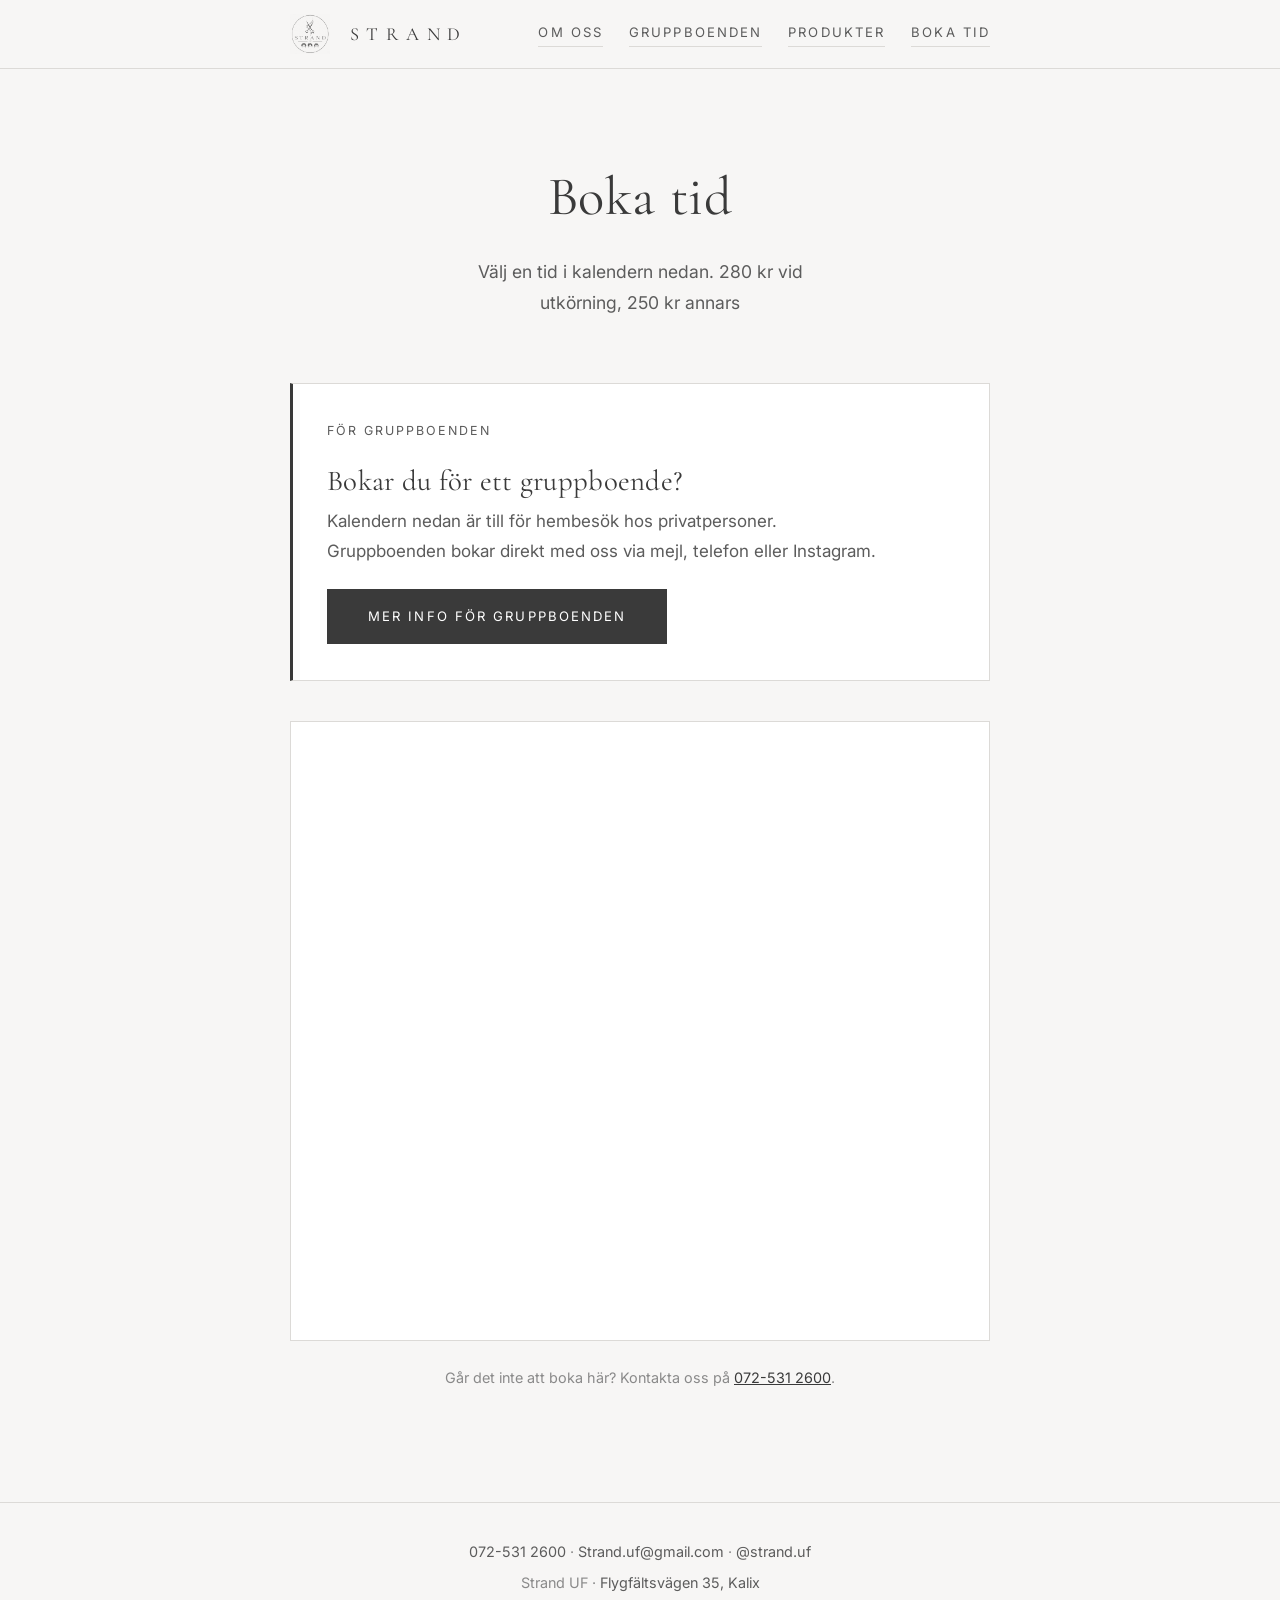
==== boka.html @ c313b886 "fixes" ====
<!DOCTYPE html>
<html lang="sv">
<head>
  <meta charset="UTF-8">
  <meta name="viewport" content="width=device-width, initial-scale=1">
  <title>Boka tid — Strand UF</title>
  <meta name="description" content="Boka klippning i Kalix. 280 kr med utkörning hem till dig, 250 kr om du kommer till oss.">
  <link rel="preconnect" href="https://fonts.googleapis.com">
  <link rel="preconnect" href="https://fonts.gstatic.com" crossorigin>
  <link href="https://fonts.googleapis.com/css2?family=Cormorant+Garamond:wght@400;500&family=Inter:wght@400;500&display=swap" rel="stylesheet">
  <link rel="icon" href="images/logo.png">
  <link rel="stylesheet" href="css/style.css">
</head>
<body>

  <header class="site-header">
    <div class="wrap">
      <a class="wordmark" href="index.html">
        <img class="wordmark-logo" src="images/logo.png" alt="">
        <span>Strand</span>
      </a>
      <nav>
        <a href="om-oss.html">Om oss</a>
        <a href="gruppboenden.html">Gruppboenden</a>
        <a href="produkter.html">Produkter</a>
        <a href="boka.html">Boka tid</a>
      </nav>
    </div>
  </header>

  <main>
    <div class="wrap">
      <div class="page-head">
        <h1>Boka tid</h1>
        <p class="lead">Välj en tid i kalendern nedan. 280 kr vid utkörning, 250 kr annars</p>
      </div>

      <!-- Gruppboenden bokar inte via kalendern - hänvisa dem vidare direkt. -->
      <section class="notice">
        <p class="notice-label">För gruppboenden</p>
        <h2>Bokar du för ett gruppboende?</h2>
        <p>Kalendern nedan är till för hembesök hos privatpersoner. Gruppboenden bokar
           direkt med oss via mejl, telefon eller Instagram.</p>
        <a class="btn" href="gruppboenden.html">Mer info för gruppboenden</a>
      </section>

      <!-- cal.com inbäddad kalender -->
      <div class="cal-embed" id="cal-inline">
        <noscript>
          <div class="cal-fallback">
            <a href="https://cal.com/harklippning" target="_blank" rel="noopener">Boka via cal.com</a>
          </div>
        </noscript>
      </div>

      <p class="fine">
        Går det inte att boka här? Kontakta oss på <a href="tel:+46725312600">072-531 2600</a>.
      </p>
    </div>
  </main>

  <footer class="site-footer">
    <div class="wrap">
      <p><a href="tel:+46725312600">072-531 2600</a> · <a href="mailto:Strand.uf@gmail.com">Strand.uf@gmail.com</a> · <a href="https://instagram.com/strand.uf" target="_blank" rel="noopener">@strand.uf</a></p>
      <p>Strand UF · <a href="https://maps.google.com/?q=Flygfältsvägen+35+Kalix" target="_blank" rel="noopener">Flygfältsvägen 35, Kalix</a></p>
    </div>
  </footer>

  <!-- cal.com — CAL_LINK är den del av er cal.com-adress som kommer efter cal.com/ -->
  <script>
    var CAL_LINK = "harklippning";
  </script>
  <script type="text/javascript">
    (function (C, A, L) { let p = function (a, ar) { a.q.push(ar); }; let d = C.document; C.Cal = C.Cal || function () { let cal = C.Cal; let ar = arguments; if (!cal.loaded) { cal.ns = {}; cal.q = cal.q || []; d.head.appendChild(d.createElement("script")).src = A; cal.loaded = true; } if (ar[0] === L) { const api = function () { p(api, arguments); }; const namespace = ar[1]; api.q = api.q || []; if (typeof namespace === "string") { cal.ns[namespace] = cal.ns[namespace] || api; p(cal.ns[namespace], ar); p(cal, ["initNamespace", namespace]); } else p(cal, ar); return; } p(cal, ar); }; })(window, "https://app.cal.com/embed/embed.js", "init");

    Cal("init", { origin: "https://cal.com" });

    Cal("inline", {
      elementOrSelector: "#cal-inline",
      calLink: CAL_LINK,
      layout: "month_view"
    });

    Cal("ui", {
      layout: "month_view",
      hideEventTypeDetails: false,
      cssVarsPerTheme: {
        light: { "cal-brand": "#3a3a3a" }
      }
    });
  </script>

</body>
</html>
---- css/style.css ----
/* ===========================================================
   Strand UF — stilmall
   Monokrom gråskala, anpassad efter loggan.
   =========================================================== */

:root {
  --bg: #f7f6f5;
  --surface: #ffffff;
  --ink: #3a3a3a;
  --ink-soft: #5c5c5c;
  --muted: #8a8a8a;
  --line: #dcdad7;

  --font-head: "Cormorant Garamond", Georgia, "Times New Roman", serif;
  --font-body: "Inter", -apple-system, BlinkMacSystemFont, "Segoe UI", Roboto, sans-serif;

  --max: 780px;
  --gutter: clamp(24px, 6vw, 40px);
}

* { box-sizing: border-box; }

body {
  margin: 0;
  background: var(--bg);
  color: var(--ink);
  font-family: var(--font-body);
  font-size: 17px;
  line-height: 1.75;
  -webkit-font-smoothing: antialiased;
}

img { max-width: 100%; display: block; }

a { color: var(--ink); }

h1, h2 {
  font-family: var(--font-head);
  font-weight: 400;
  line-height: 1.2;
  letter-spacing: 0.01em;
  margin: 0 0 0.5em;
}

h1 { font-size: clamp(2.2rem, 6vw, 3.4rem); }
h2 { font-size: clamp(1.4rem, 3vw, 1.8rem); }

p { margin: 0 0 1.1em; }

.wrap {
  max-width: var(--max);
  margin-inline: auto;
  padding-inline: var(--gutter);
}

/* ---------- Sidhuvud ---------- */

.site-header {
  border-bottom: 1px solid var(--line);
}

.site-header .wrap {
  display: flex;
  align-items: center;
  justify-content: space-between;
  gap: 20px;
  min-height: 68px;
}

.wordmark {
  display: flex;
  align-items: center;
  gap: 12px;
  font-family: var(--font-head);
  font-size: 1.15rem;
  letter-spacing: 0.42em;
  text-transform: uppercase;
  text-decoration: none;
  color: var(--ink);
}

/* Loggan i sidhuvudet. Samma bild som på startsidan, bara mindre.
   mix-blend-mode smälter in den vita bakgrunden i sidhuvudet. */
.wordmark-logo {
  height: 40px;
  width: auto;
  mix-blend-mode: multiply;
}

.wordmark span { padding-left: 0.42em; }

@media (max-width: 420px) {
  .wordmark-logo { height: 32px; }
  .wordmark span { display: none; }
}

.site-header nav {
  display: flex;
  flex-wrap: wrap;
  justify-content: flex-end;
  gap: 8px clamp(14px, 3.4vw, 26px);
}

.site-header nav a {
  font-size: 0.82rem;
  letter-spacing: 0.16em;
  text-transform: uppercase;
  text-decoration: none;
  color: var(--ink-soft);
  border-bottom: 1px solid var(--line);
  padding-bottom: 3px;
}

.site-header nav a:hover { border-bottom-color: var(--ink); }

/* ---------- Logga ---------- */

.mark {
  width: clamp(180px, 46vw, 260px);
  height: auto;
  margin-inline: auto;
  /* Loggan har vit bakgrund - detta smälter in den i sidans bakgrund
     utan att bilden i sig ändras. */
  mix-blend-mode: multiply;
}

/* ---------- Innehåll ---------- */

main { padding-block: clamp(52px, 10vw, 96px); }

.hero {
  text-align: center;
  padding-bottom: clamp(36px, 6vw, 56px);
}

.hero h1 { margin-top: clamp(28px, 5vw, 40px); }

.lead {
  font-size: 1.1rem;
  color: var(--ink-soft);
  max-width: 34ch;
  margin-inline: auto;
}

.price {
  font-family: var(--font-head);
  font-size: clamp(2.1rem, 6vw, 2.7rem);
  line-height: 1;
  margin: 4px 0 10px;
}

/* ---------- Klippning och produkter: två likvärdiga kort ---------- */

.paths {
  display: grid;
  grid-template-columns: 1fr 1fr;
  gap: clamp(16px, 3vw, 24px);
  padding-bottom: clamp(40px, 7vw, 64px);
  border-bottom: 1px solid var(--line);
}

.path {
  display: flex;
  flex-direction: column;
  align-items: center;
  text-align: center;
  background: var(--surface);
  border: 1px solid var(--line);
  padding: clamp(26px, 4vw, 38px) clamp(18px, 3vw, 28px);
}

.path h2 {
  font-size: 0.82rem;
  font-family: var(--font-body);
  letter-spacing: 0.16em;
  text-transform: uppercase;
  color: var(--muted);
  margin-bottom: 10px;
}

.path-text {
  color: var(--ink-soft);
  font-size: 0.97rem;
  max-width: 28ch;
  margin: 0 0 24px;
}

.path .btn { margin-top: auto; }

@media (max-width: 600px) {
  .paths { grid-template-columns: 1fr; }
  .path .btn { width: 100%; }
}

.price-note {
  font-size: 0.8rem;
  letter-spacing: 0.16em;
  text-transform: uppercase;
  color: var(--muted);
  margin-bottom: 32px;
}

.btn {
  display: inline-block;
  padding: 15px 40px;
  border: 1px solid var(--ink);
  background: var(--ink);
  color: #fff;
  font-size: 0.82rem;
  letter-spacing: 0.16em;
  text-transform: uppercase;
  text-decoration: none;
  transition: background 0.2s ease, color 0.2s ease;
}

.btn:hover { background: transparent; color: var(--ink); }

.btn-ghost {
  background: transparent;
  color: var(--ink);
  border-color: var(--line);
  padding: 12px 30px;
}

.btn-ghost:hover { background: var(--ink); color: #fff; border-color: var(--ink); }

.row .btn-ghost { margin-top: 14px; }

.page-cta {
  text-align: center;
  margin-top: clamp(40px, 7vw, 64px);
  padding-top: clamp(32px, 5vw, 48px);
  border-top: 1px solid var(--line);
}

.page-cta .lead { margin-bottom: 26px; }

.page-cta .btn { margin: 0 6px 10px; }

.rows { padding-block: clamp(40px, 7vw, 64px); }

.row + .row { margin-top: clamp(32px, 5vw, 44px); }

.row h2 { margin-bottom: 0.3em; }

.row p {
  color: var(--ink-soft);
  max-width: 52ch;
  margin: 0;
}

/* ---------- Bokning ---------- */

.cal-embed {
  background: var(--surface);
  border: 1px solid var(--line);
  min-height: 620px;
  overflow: hidden;
  margin-top: clamp(28px, 5vw, 40px);
}

.cal-fallback {
  padding: 48px 24px;
  text-align: center;
  color: var(--muted);
}

.page-head { text-align: center; }

.fine {
  font-size: 0.9rem;
  color: var(--muted);
  text-align: center;
  margin-top: 24px;
}

/* ---------- Sidfot ---------- */

.site-footer {
  border-top: 1px solid var(--line);
  padding-block: 36px;
  text-align: center;
  font-size: 0.9rem;
  color: var(--muted);
}

.site-footer a { color: var(--ink-soft); text-decoration: none; }
.site-footer a:hover { text-decoration: underline; }

.site-footer p { margin: 0 0 6px; }
.site-footer p:last-child { margin: 0; }

/* ---------- Produkter ---------- */

.products {
  display: grid;
  grid-template-columns: repeat(3, 1fr);
  gap: clamp(24px, 4vw, 40px) clamp(18px, 3vw, 28px);
  margin-top: clamp(32px, 5vw, 48px);
}

.product img {
  width: 100%;
  aspect-ratio: 1 / 1;
  object-fit: cover;
  background: #efedea;
  border: 1px solid var(--line);
}

.product h2 {
  font-family: var(--font-body);
  font-size: 0.98rem;
  font-weight: 500;
  margin: 14px 0 2px;
}

.product p {
  margin: 0;
  color: var(--muted);
  font-size: 0.95rem;
}

.product .soon {
  font-size: 0.8rem;
  letter-spacing: 0.12em;
  text-transform: uppercase;
  color: var(--ink-soft);
}

@media (max-width: 620px) {
  .products { grid-template-columns: repeat(2, 1fr); }
}

/* ---------- Banner: gruppboenden ---------- */

.notice {
  background: var(--surface);
  border: 1px solid var(--line);
  border-left: 3px solid var(--ink);
  padding: clamp(26px, 4vw, 36px) clamp(20px, 3vw, 34px);
  margin-top: clamp(40px, 7vw, 64px);
}

.notice-label {
  font-size: 0.78rem;
  letter-spacing: 0.16em;
  text-transform: uppercase;
  color: var(--muted);
  margin: 0 0 8px;
}

.notice h2 { margin-bottom: 0.3em; }

.notice p {
  color: var(--ink-soft);
  max-width: 52ch;
  margin: 0 0 22px;
}

.notice .btn { margin: 0; }

/* ---------- Kontaktvägar ---------- */

.contact {
  padding-top: clamp(32px, 5vw, 48px);
  border-top: 1px solid var(--line);
}

.contact-head { text-align: center; }

.contact-list {
  display: grid;
  grid-template-columns: repeat(3, 1fr);
  gap: clamp(16px, 3vw, 24px);
  margin-top: clamp(24px, 4vw, 36px);
}

.contact-card {
  background: var(--surface);
  border: 1px solid var(--line);
  padding: clamp(22px, 3vw, 30px) clamp(18px, 2.5vw, 24px);
  text-align: center;
}

.contact-label {
  font-size: 0.78rem;
  letter-spacing: 0.16em;
  text-transform: uppercase;
  color: var(--muted);
  margin: 0 0 8px;
}

.contact-value {
  font-family: var(--font-head);
  font-size: 1.25rem;
  line-height: 1.3;
  margin: 0 0 10px;
  overflow-wrap: anywhere;
}

.contact-value a { text-decoration: none; border-bottom: 1px solid var(--line); }
.contact-value a:hover { border-bottom-color: var(--ink); }

.contact-text {
  font-size: 0.92rem;
  color: var(--ink-soft);
  margin: 0;
}

@media (max-width: 620px) {
  .contact-list { grid-template-columns: 1fr; }
}

/* Prisnoteringen i korten står tätt under priset, inte som i hero. */
.path .price-note { margin: -4px 0 16px; }

/* ---------- Om oss ---------- */

/* En bild per person, med namn och roll under. */
.team-list {
  display: grid;
  grid-template-columns: repeat(3, 1fr);
  gap: clamp(18px, 3vw, 28px);
  list-style: none;
  margin: clamp(32px, 5vw, 48px) 0 0;
  padding: 0;
  text-align: center;
}

/* Alla tre rutorna är exakt lika stora. Bilderna är tagna på olika avstånd,
   så varje person zoomas och placeras via --zoom/--x/--y i om-oss.html för
   att hamna i samma skala i rutan. */
.team-photo {
  position: relative;
  width: 100%;
  aspect-ratio: 3 / 4;
  overflow: hidden;
  background: #efedea;
  border: 1px solid var(--line);
  margin-bottom: 14px;
}

/* --zoom = bildens bredd i förhållande till rutan, --x andel av rutans bredd,
   --y andel av rutans höjd. */
.team-photo img {
  position: absolute;
  left: calc(var(--x, 0) * 100%);
  top: calc(var(--y, 0) * 100%);
  width: calc(var(--zoom, 1) * 100%);
  max-width: none;
  height: auto;
}

.team-name {
  font-family: var(--font-head);
  font-size: 1.2rem;
  line-height: 1.3;
  margin: 0 0 2px;
}

.team-role {
  font-size: 0.78rem;
  letter-spacing: 0.16em;
  text-transform: uppercase;
  color: var(--muted);
  margin: 0;
}

@media (max-width: 620px) {
  .team-list { grid-template-columns: 1fr; gap: clamp(26px, 6vw, 36px); }
  /* Bilderna blir annars enormt höga när de ligger i en kolumn. */
  .team-photo { max-width: 320px; margin-inline: auto; }
}
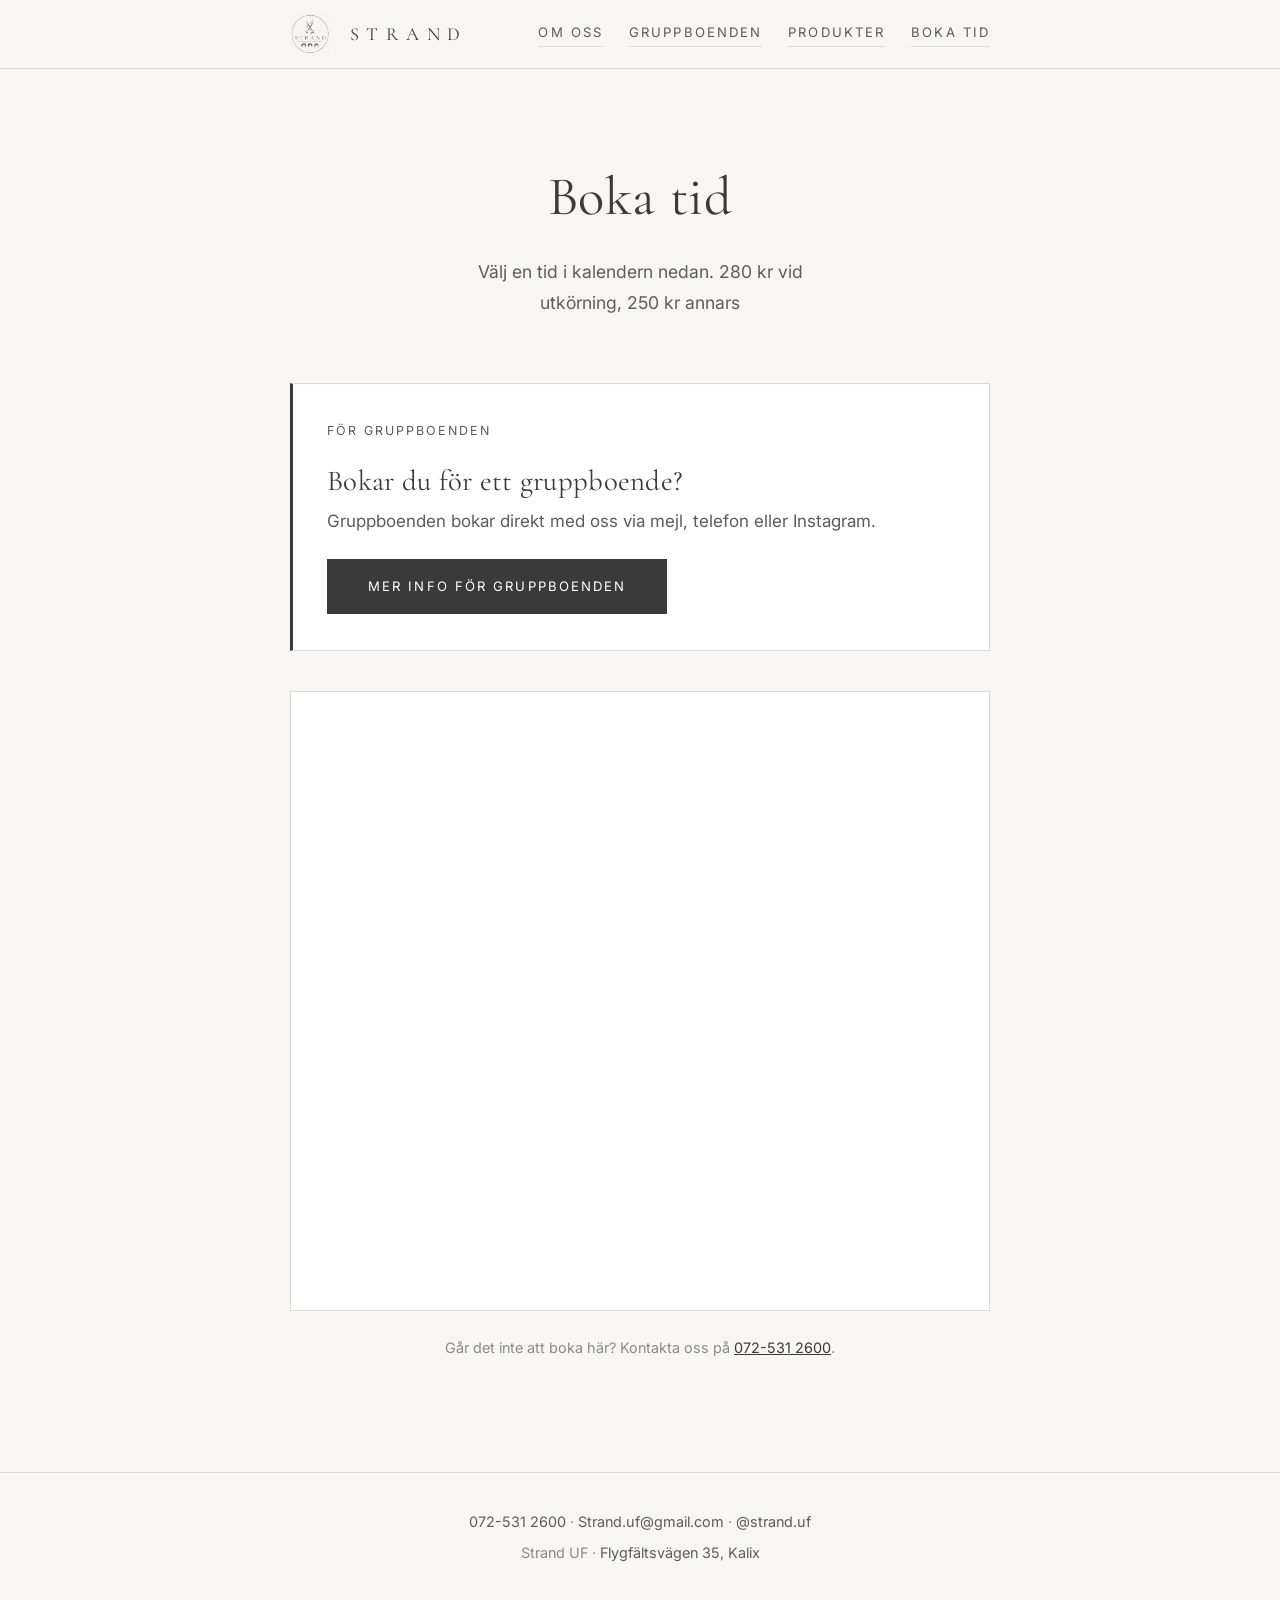
==== commit 6483df22: "small changes" ====
--- a/boka.html
+++ b/boka.html
@@ -39,8 +39,7 @@
       <section class="notice">
         <p class="notice-label">För gruppboenden</p>
         <h2>Bokar du för ett gruppboende?</h2>
-        <p>Kalendern nedan är till för hembesök hos privatpersoner. Gruppboenden bokar
-           direkt med oss via mejl, telefon eller Instagram.</p>
+        <p>Gruppboenden bokar direkt med oss via mejl, telefon eller Instagram.</p>
         <a class="btn" href="gruppboenden.html">Mer info för gruppboenden</a>
       </section>
 
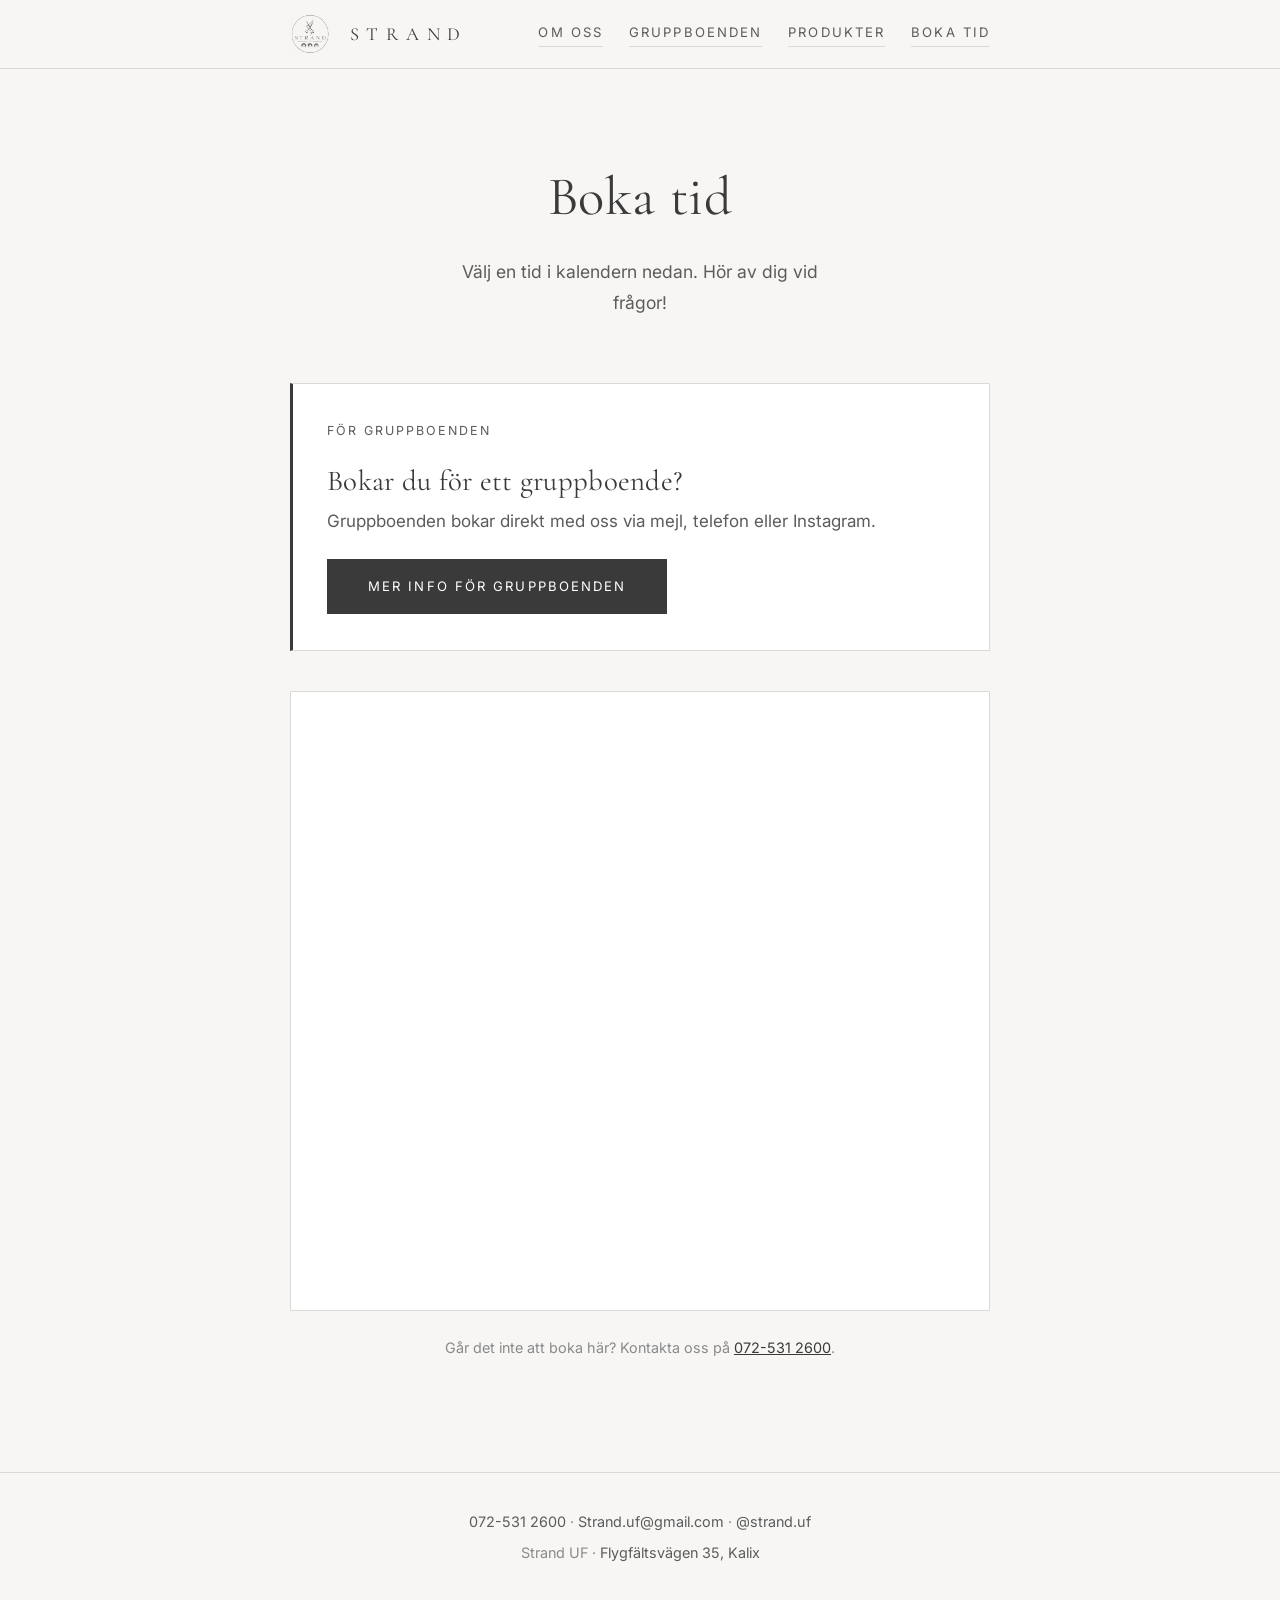
==== commit 8a83ba7f: "smal" ====
--- a/boka.html
+++ b/boka.html
@@ -32,7 +32,7 @@
     <div class="wrap">
       <div class="page-head">
         <h1>Boka tid</h1>
-        <p class="lead">Välj en tid i kalendern nedan. 280 kr vid utkörning, 250 kr annars</p>
+        <p class="lead">Välj en tid i kalendern nedan. Hör av dig vid frågor!</p>
       </div>
 
       <!-- Gruppboenden bokar inte via kalendern - hänvisa dem vidare direkt. -->
